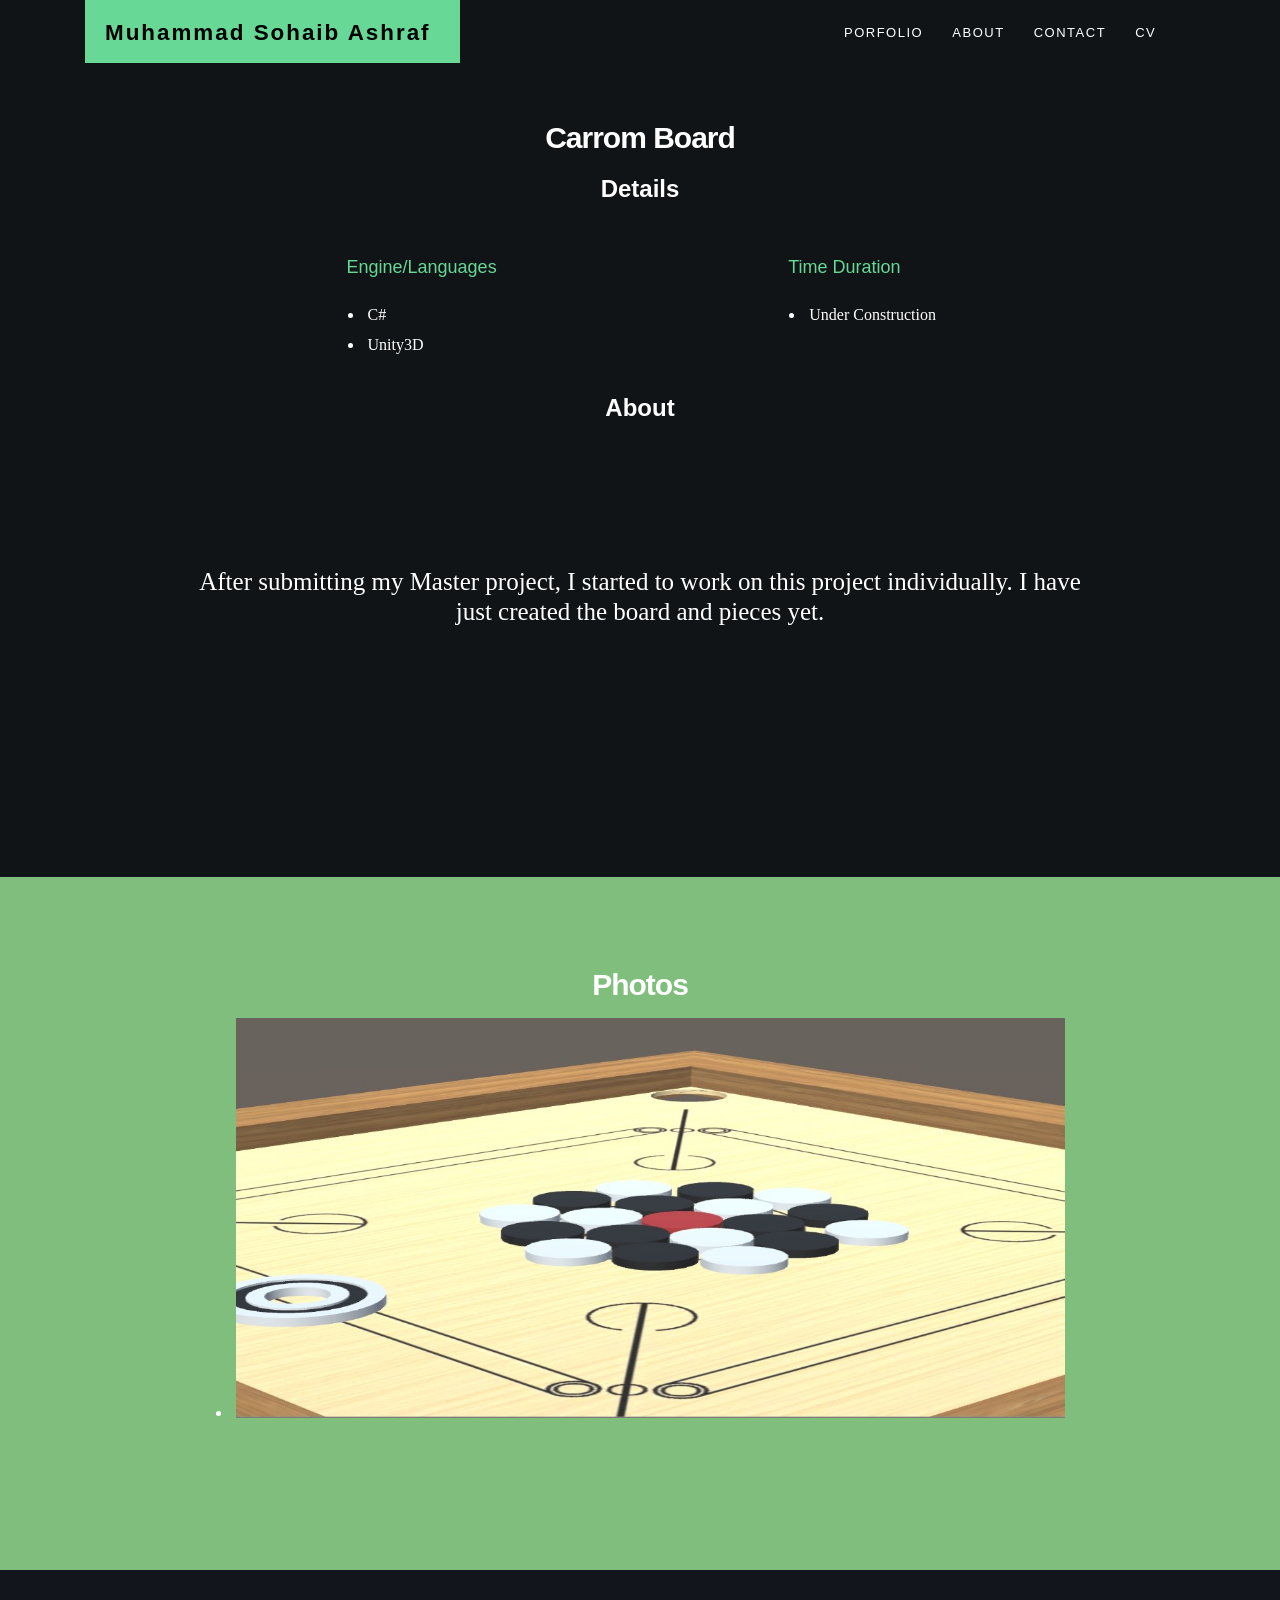
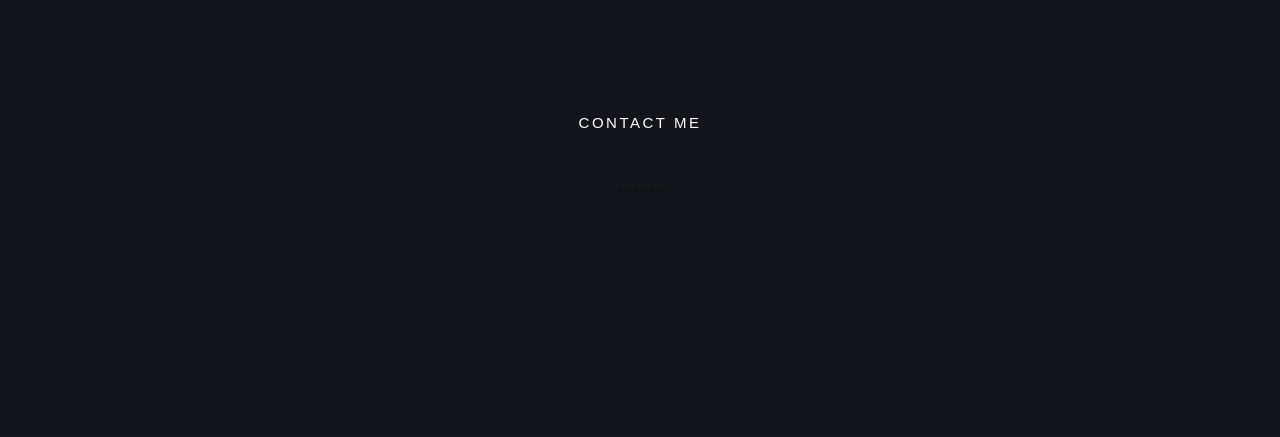
==== CarromBoard.html @ da3c5954 "Initial commit" ====
<!DOCTYPE html>
	<!--[if IE 8 ]><html class="no-js oldie ie8" lang="en"> <![endif]-->
	<!--[if IE 9 ]><html class="no-js oldie ie9" lang="en"> <![endif]-->
	<!--[if (gte IE 9)|!(IE)]><!--><html class="no-js" lang="en"> <!--<![endif]-->
	<head>
		<!--- basic page needs
		================================================== -->
		<meta charset="utf-8">
		<title>Sohaib</title>
		<meta name="description" content="">  
		<meta name="author" content="">
		<!-- mobile specific metas
		================================================== -->
		<meta name="viewport" content="width=device-width, initial-scale=1, maximum-scale=1">
		<!-- CSS
		================================================== -->
		<link rel="stylesheet" href="css/base.css">
		<link rel="stylesheet" href="css/vendor.min.css">
		<link rel="stylesheet" href="css/main.css">     
		<!-- script
		================================================== -->
		<script src="js/modernizr.js"></script>
		<!-- favicons
		================================================== -->
		<link rel="shortcut icon" href="" >
	</head>
	<body>
		<!-- header
		================================================== -->
		<header id="main-header">
			<div class="row">
				<div class="logo">
					<a href="index.html"><h2>Muhammad Sohaib Ashraf</h2></a>
				</div>
				<nav id="nav-wrap" style="padding-left:30%">         
					<ul id="nav" class="nav">
						<li><a href="index.html#portfolio">Porfolio</a></li>
						<li><a href="index.html#about">About</a></li>
						<li><a href="index.html#contact">Contact</a></li>
						<li><a href="CV/Sohaib.pdf">CV</a></li>
					</ul> <!-- end #nav -->
				</nav> <!-- end #nav-wrap -->     
			</div>
		</header> <!-- end header -->
		<!-- about
	   ================================================== -->
	   <section id="about">
			<div >
				<h1 style="text-align: center">Carrom Board</h1>
			</div>
			<div >
				<h2 style="text-align: center">Details</h2>
				<div class="row mobile-no-padding">       	
					<div class="process bgrid-half tab-bgrid-whole group" style="margin-left:22.5%">
						<div class="bgrid">
							<h3>Engine/Languages</h3>	
							<ul>
								<li>C#</li>
								<li>Unity3D</li>
							</ul>
						</div>
						<div class="bgrid">
							<h3>Time Duration</h3>
							<ul>
								<li>Under Construction</li>
							</ul>
						</div>
					</div> <!-- end process -->      	
				</div> <!-- end row -->
			</div>
			<div >
				<h2 style="text-align: center">About</h2>
				<div class="row mobile-no-padding" style="text-align: center; font-size: 25px">       	
					<p style="padding: 10%">After submitting my Master project, I started to work on this project individually. I have just created the board and pieces yet.</p>
				</div>
			</div>
		</section>  <!-- end about -->
		 <!-- Testimonials Section
		================================================== -->
		<section id="testimonials">
			<div class="row content flex-container"> 
			<h1 style="text-align: center">Photos</h1> 
				<div id="testimonial-slider" class="flexslider">
					<ul class="slides">
						<li>
							<img style="object-fit: fill; width:100%; height:400px" src="images/portfolio/CB1.jpg" alt="Carrom Board">
						</li> <!-- end slide -->
					</ul> <!-- end slides -->
				</div> <!-- end flexslider -->         
			</div> <!-- end row -->
		</section> <!-- end testimonials section -->  
		<!-- contact
		================================================== -->
		<section id="contact">
			<div class="row section-head">
				<div class="twelve columns">
					<h1 style="text-align: center">Contact me</h1>   
				</div>
			</div> <!-- end section-head -->
			<div class="row mobile-no-padding" style="text-align: center; font-size: 25px; padding-bottom: 100px">
				<a class="tooltip" href="tel:+447517646682"><i class="fa fa-phone"></i><span class="tooltiptext">+447517646682</span></a>
				<a class="tooltip" href="mailto:suhaib.sabi@hotmail.com" ><i class="fa fa-envelope"></i><span class="tooltiptext" style="margin-left:-100px">suhaib.sabi@hotmail.com</span></a>
				<a class="tooltip" href="https://www.linkedin.com/in/muhammad-sohaib/" ><i class="fa fa-linkedin"></i><span class="tooltiptext" style="margin-left:-135px">www.linkedin.com/in/muhammad-sohaib/</span></a>
			</div> <!-- end row -->
	   </section>  <!-- end contact -->
	   <!-- Java Script
	   ================================================== --> 
	   <script src="js/jquery-1.11.3.min.js"></script>
	   <script src="js/jquery-migrate-1.2.1.min.js"></script>
	   <script src="js/jquery.flexslider-min.js"></script>
	   <script src="js/jquery.waypoints.min.js"></script>
	   <script src="js/jquery.validate.min.js"></script>
	   <script src="js/jquery.fittext.js"></script>
	   <script src="js/jquery.placeholder.min.js"></script>
	   <script src="js/jquery.magnific-popup.min.js"></script>  
	   <script src="js/main.js"></script>

	</body>

</html>
---- css/base.css ----
/* =================================================================== */
/*
/*  KREO v1.0 Base Stylesheet
/*  url: styleshout.com
/*  10-12-2015
/*
/* =================================================================== */

/* 
/* Reset - normalize.css v3.0.1 | MIT License | git.io/normalize 
/* =================================================================== */

html {
	font-family: sans-serif;
	-ms-text-size-adjust: 100%;
	-webkit-text-size-adjust: 100%;
}

body {
	margin: 0;
}

article,
aside,
details,
figcaption,
figure,
footer,
header,
hgroup,
main,
nav,
section,
summary {
	display: block;
}

audio,
canvas,
progress,
video {
	display: inline-block;
	vertical-align: baseline;
}

audio:not([controls]) {
	display: none;
	height: 0;
}

[hidden],
template {
	display: none;
}

a {
	background: transparent;
}

a:active,
a:hover {
	outline: 0;
}

abbr[title] {
	border-bottom: 1px dotted;
}

b,
strong {
	font-weight: bold;
}

dfn {
	font-style: italic;
}

h1 {
	font-size: 2em;
	margin: 0.67em 0;
}

mark {
	background: #ff0;
	color: #000;
}

small {
	font-size: 80%;
}

sub,
sup {
	font-size: 75%;
	line-height: 0;
	position: relative;
	vertical-align: baseline;
}

sup {
	top: -0.5em;
}

sub {
	bottom: -0.25em;
}

img {
	border: 0;
}

svg:not(:root) {
	overflow: hidden;
}

figure {
	margin: 1em 40px;
}

hr {
	-moz-box-sizing: content-box;
	box-sizing: content-box;
	height: 0;
}

pre {
	overflow: auto;
}

code,
kbd,
pre,
samp {
	font-family: monospace, monospace;
	font-size: 1em;
}

button,
input,
optgroup,
select,
textarea {
	color: inherit;
	font: inherit;
	margin: 0;
}

button {
	overflow: visible;
}

button,
select {
	text-transform: none;
}

button,
html input[type="button"],
input[type="reset"],
input[type="submit"] {
	-webkit-appearance: button;
	cursor: pointer;
}

button[disabled],
html input[disabled] {
	cursor: default;
}

button::-moz-focus-inner,
input::-moz-focus-inner {
	border: 0;
	padding: 0;
}

input {
	line-height: normal;
}

input[type="checkbox"],
input[type="radio"] {
	box-sizing: border-box;
	padding: 0;
}

input[type="number"]::-webkit-inner-spin-button,
input[type="number"]::-webkit-outer-spin-button {
	height: auto;
}

input[type="search"] {
	-webkit-appearance: textfield;
	-moz-box-sizing: content-box;
	-webkit-box-sizing: content-box;
	box-sizing: content-box;
}

input[type="search"]::-webkit-search-cancel-button,
input[type="search"]::-webkit-search-decoration {
	-webkit-appearance: none;
}

fieldset {
	border: 1px solid #c0c0c0;
	margin: 0 2px;
	padding: 0.35em 0.625em 0.75em;
}

legend {
	border: 0;
	padding: 0;
}

textarea {
	overflow: auto;
}

optgroup {
	font-weight: bold;
}

table {
	border-collapse: collapse;
	border-spacing: 0;
}

td,
th {
	padding: 0;
}

/*
/* Basic Setup Styles - Top Elements 
/* =================================================================== */

/* NOTE
html is set to 62.5% so that if you use REMS, all the measurements 
are based on 10px sizing. So basically 1.5rem = 15px  */
html {
	-webkit-font-smoothing: antialiased;
	-moz-osx-font-smoothing: grayscale;
	font-size: 62.5%;
	-webkit-box-sizing: border-box;
	-moz-box-sizing: border-box;
	box-sizing: border-box;
}

html,
body {
	height: 100%;
}

*,
*:before,
*:after {
	box-sizing: inherit;
}

body {
	font-weight: normal;
	line-height: 1;
	text-rendering: optimizeLegibility;
}


/*
/* Typography 
====================================================================== */

div,
dl,
dt,
dd,
ul,
ol,
li,
h1,
h2,
h3,
h4,
h5,
h6,
pre,
form,
p,
blockquote,
th,
td {
	margin: 0;
	padding: 0;
}

h1,
h2,
h3,
h4,
h5,
h6 {
	text-rendering: optimizeLegibility;
	line-height: 1.2;
}

hr {
	border: solid #ddd;
	border-width: 1px 0 0;
	clear: both;
	margin: 11px 0 24px;
	height: 0;
}

em,
i {
	font-style: italic;
	line-height: inherit;
}

strong,
b {
	font-weight: bold;
	line-height: inherit;
}

small {
	font-size: 60%;
	line-height: inherit;
}

ul {
	list-style: none;
}

ol {
	list-style: decimal;
}

ol,
ul.square,
ul.circle,
ul.disc {
	margin-left: 17px;
}

ul.square {
	list-style: square;
}

ul.circle {
	list-style: circle;
}

ul.disc {
	list-style: disc;
}

ul li {
	padding-left: 4px;
}

ul ul,
ul ol,
ol ol,
ol ul {
	margin: 3px 0 3px 17px;
}

/* links
---------------------------------------------------------------------- */
a {
	text-decoration: none;
	line-height: inherit;
}

a img {
	border: none;
}

a:focus {
	outline: none;
}

p a,
p a:visited {
	line-height: inherit;
}

/* 
/* Media 
/* =================================================================== */

img,
video,
embed,
object {
	max-width: 100%;
	height: auto;
}

object,
embed {
	height: 100%;
}

img {
	-ms-interpolation-mode: bicubic;
}

/* 
/* Grid
===================================================================== */

.row {
	width: 94%;
	max-width: 1140px;
	margin: 0 auto;
}

.row .row {
	width: auto;
	max-width: none;
	margin-left: -20px;
	margin-right: -20px;
}

.row:before,
.row:after {
	content: "";
	display: table;
}

.row:after {
	clear: both;
}

.column,
.columns,
.bgrid {
	position: relative;
	min-height: 1px;
	float: left;
}

.column,
.columns {
	padding: 0 20px;
}

.column.centered,
.columns.centered {
	float: none;
	margin: 0 auto;
}

.row.collapsed > .column,
.row.collapsed > .columns,
.column.collapsed,
.columns.collapsed {
	padding: 0;
}

[class*="column"] + [class*="column"]:last-child {
	float: right;
}

[class*="column"] + [class*="column"].end {
	float: right;
}

.one,
.row .one {
	width: 8.33333%;
}

.two,
.row .two {
	width: 16.66667%;
}

.three,
.row .three {
	width: 25%;
}

.four,
.row .four {
	width: 33.33333%;
}

.five,
.row .five {
	width: 41.66667%;
}

.six,
.row .six {
	width: 50%;
}

.seven,
.row .seven {
	width: 58.33333%;
}

.eight,
.row .eight {
	width: 66.66667%;
}

.nine,
.row .nine {
	width: 75%;
}

.ten .row .ten {
	width: 83.33333%;
}

.eleven,
.row .eleven {
	width: 91.66667%;
}

.twelve,
.row .twelve {
	width: 100%;
}

/* small screens
--------------------------------------------------------------- */
@media screen and (max-width:1024px) {
	.row .row {
		margin-left: -18px;
		margin-right: -18px;
	}

	.column,
	.columns {
		padding: 0 18px;
	}

}

/* tablets
--------------------------------------------------------------- */
@media screen and (max-width:768px) {
	.row {
		width: auto;
		padding-left: 30px;
		padding-right: 30px;
	}

	.row .row {
		padding-left: 0;
		padding-right: 0;
		margin-left: -15px;
		margin-right: -15px;
	}

	.column,
	.columns {
		padding: 0 15px;
	}

	.tab-fourth,
	.row .tab-fourth {
		width: 25%;
	}

	.tab-third,
	.row .tab-third {
		width: 33.33333%;
	}

	.tab-half,
	.row .tab-half {
		width: 50%;
	}

	.tab-2thirds,
	.row .tab-2thirds {
		width: 66.66667%;
	}

	.tab-3fourths,
	.row .tab-3fourths {
		width: 75%;
	}

	.tab-whole,
	.row .tab-whole {
		width: 100%;
	}

}

/* large mobile devices
--------------------------------------------------------------- */
@media screen and (max-width:600px) {
	.row {
		padding-left: 25px;
		padding-right: 25px;
	}

	.row .row {
		margin-left: -10px;
		margin-right: -10px;
	}

	.column,
	.columns {
		padding: 0 10px;
	}

	.mob-fourth,
	.row .mob-fourth {
		width: 25%;
	}

	.mob-half,
	.row .mob-half {
		width: 50%;
	}

	.mob-3fourths,
	.row .mob-3fourths {
		width: 75%;
	}

	.mob-whole,
	.row .mob-whole {
		width: 100%;
	}

}

/* small mobile devices
--------------------------------------------------------------- */
@media screen and (max-width:400px) {
	.row {
		padding-left: 30px;
		padding-right: 30px;
	}

	.row .row {
		padding-left: 0;
		padding-right: 0;
		margin-left: 0;
		margin-right: 0;
	}

	.column,
	.columns {
		width: auto !important;
		float: none !important;
		margin-left: 0;
		margin-right: 0;
		clear: both;
		padding: 0;
	}

	[class*="column"] + [class*="column"]:last-child {
		float: none;
	}

}

/* 
/* block grids
===================================================================== */
.bgrid-sixth .bgrid {
	width: 16.66667%;
}

.bgrid-fourth .bgrid {
	width: 25%;
}

.bgrid-third .bgrid {
	width: 33.33333%;
}

.bgrid-half .bgrid {
	width: 50%;
}

.bgrid {
	padding: 0;
}

/* Clearing for block grid columns. Allows columns with 
different heights to align properly.
--------------------------------------------------------------------- */
.bgrid-sixth .bgrid:nth-child(6n+1),
.bgrid-fourth .bgrid:nth-child(4n+1),
.bgrid-third .bgrid:nth-child(3n+1),
.bgrid-half .bgrid:nth-child(2n+1) {
	clear: both;
}

/* small screens
--------------------------------------------------------------- */
@media screen and (max-width:1024px) {

	/* block grids for small screens */
	.s-bgrid-sixth .bgrid {
		width: 16.66667%;
	}

	.s-bgrid-fourth .bgrid {
		width: 25%;
	}

	.s-bgrid-third .bgrid {
		width: 33.33333%;
	}

	.s-bgrid-half .bgrid {
		width: 50%;
	}

	.s-bgrid-whole .bgrid {
		width: 100%;
		clear: both;
	}

	[class*="bgrid-"] .bgrid:nth-child(n) {
		clear: none;
	}

	.s-bgrid-sixth .bgrid:nth-child(6n+1),
	.s-bgrid-fourth .bgrid:nth-child(4n+1),
	.s-bgrid-third .bgrid:nth-child(3n+1),
	.s-bgrid-half .bgrid:nth-child(2n+1) {
		clear: both;
	}

}

/* tablets
--------------------------------------------------------------- */
@media screen and (max-width:768px) {
	.tab-bgrid-sixth .bgrid {
		width: 16.66667%;
	}

	.tab-bgrid-fourth .bgrid {
		width: 25%;
	}

	.tab-bgrid-third .bgrid {
		width: 33.33333%;
	}

	.tab-bgrid-half .bgrid {
		width: 50%;
	}

	.tab-bgrid-whole .bgrid {
		width: 100%;
		clear: both;
	}

	[class*="tab-bgrid-"] .bgrid:nth-child(n) {
		clear: none;
	}

	.tab-bgrid-sixth .bgrid:nth-child(6n+1),
	.tab-bgrid-fourth .bgrid:nth-child(4n+1),
	.tab-bgrid-third .bgrid:nth-child(3n+1),
	.tab-bgrid-half .bgrid:nth-child(2n+1) {
		clear: both;
	}

}

/* mobile devices
--------------------------------------------------------------- */
@media screen and (max-width:600px) {
	.mob-bgrid-sixth .bgrid {
		width: 16.66667%;
	}

	.mob-bgrid-fourth .bgrid {
		width: 25%;
	}

	.mob-bgrid-third .bgrid {
		width: 33.33333%;
	}

	.mob-bgrid-half .bgrid {
		width: 50%;
	}

	.mob-bgrid-whole .bgrid {
		width: 100%;
		clear: both;
	}

	[class*="mob-bgrid-"] .bgrid:nth-child(n) {
		clear: none;
	}

	.mob-bgrid-sixth .bgrid:nth-child(6n+1),
	.mob-bgrid-fourth .bgrid:nth-child(4n+1),
	.mob-bgrid-third .bgrid:nth-child(3n+1),
	.mob-bgrid-half .bgrid:nth-child(2n+1) {
		clear: both;
	}

}

/* stack on small mobile devices
--------------------------------------------------------------- */
@media screen and (max-width:400px) {
	.stack .bgrid {
		width: auto !important;
		float: none !important;
		margin-left: 0;
		margin-right: 0;
		clear: both;
	}

}

/* 
/* MISC
===================================================================== */

/* Clearing - (http://nicolasgallagher.com/micro-clearfix-hack/
--------------------------------------------------------------------- */
.group:before,
.group:after {
	content: "";
	display: table;
}

.group:after {
	clear: both;
}

/* Misc Helper Styles 
--------------------------------------------------------------------- */
.hide {
	display: none;
}

.invisible {
	visibility: hidden;
}

.antialiased {
	-webkit-font-smoothing: antialiased;
	-moz-osx-font-smoothing: grayscale;
}

.remove-bottom {
	margin-bottom: 0;
}

.half-bottom {
	margin-bottom: 15px !important;
}

.add-bottom {
	margin-bottom: 30px !important;
}

.no-border {
	border: none;
}

.text-center {
	text-align: center;
}

.text-left {
	text-align: left;
}

.text-right {
	text-align: right;
}

.pull-left {
	float: left;
}

.pull-right {
	float: right;
}

.align-center {
	margin-left: auto;
	margin-right: auto;
	text-align: center;
}
---- css/main.css ----
/* =================================================================== */
/*
/*  KREO v1.0 Main Stylesheet
/*  url: styleshout.com
/*  10-12-2015
/*
/*	 TOC:
/*  01. =webfonts and iconfonts
/*  02. =document setup
/*  03. =preloader
/*  04. =forms
/*  05. =theme common styles
/*  06. =header styles
/*  07. =hero section
/*  08. =portfolio styles
/*  09. =services
/*  10. =about
/*  11. =testimonials
/*  12. =contact
/*  13. =footer
/*
/* =================================================================== */

/** 
/* 01. =webfonts and iconfonts
/* =================================================================== */

@import url("fonts.css");
@import url("font-awesome/css/font-awesome.min.css");


/** 
/* 02. =document setup
/* =================================================================== */

/* Body 
---------------------------------------------------------------------- */
html,
body {
	height: 100%;
}

body {
	background: #0F1215;
	font: 16px/30px "merriweather-regular", serif;
	font-weight: normal;
	color: #ffffff;
}

/* links 
---------------------------------------------------------------------- */
a,
a:visited {
	outline: none;
	color: white;
	-moz-transition: all 0.3s ease-in-out;
	-o-transition: all 0.3s ease-in-out;
	-webkit-transition: all 0.3s ease-in-out;
	-ms-transition: all 0.3s ease-in-out;
	transition: all 0.3s ease-in-out;
}

a:hover,
a:focus {
	color: #67d895;
}

/* Typography
--------------------------------------------------------------------- */
h1,
h2,
h3,
h4,
h5,
h6 {
	font-family: "raleway-heavy", sans-serif;
	color: #FFFFFF;
	font-style: normal;
	text-rendering: optimizeLegibility;
	margin: 18px 0 15px;
}

h1 a,
h2 a,
h3 a,
h4 a,
h5 a,
h6 a {
	font-weight: inherit;
}

h1 {
	font-size: 30px;
	line-height: 36px;
	margin-top: 0;
	letter-spacing: -1px;
}

h2 {
	font-size: 24px;
	line-height: 30px;
}

h3 {
	font-size: 20px;
	line-height: 30px;
}

h4 {
	font-size: 17px;
	line-height: 30px;
}

h5 {
	font-size: 14px;
	line-height: 30px;
	margin-top: 15px;
	text-transform: uppercase;
	letter-spacing: 1px;
}

h6 {
	font-size: 13px;
	line-height: 30px;
	margin-top: 15px;
	text-transform: uppercase;
	letter-spacing: 1px;
}

p {
	margin: 15px 0 15px 0;
}

p img {
	margin: 0;
}

p.lead {
	font: 20px/36px "merriweather-light", serif;
	color: #67d895;
}

em {
	font: 16px/30px "merriweather-italic", serif;
	font-style: normal;
}

strong,
b {
	font: 16px/30px "merriweather-bold", serif;
	font-weight: normal;
}

small {
	font-size: 11px;
	line-height: inherit;
}

blockquote {
	margin: 18px 0px;
	padding-left: 40px;
	position: relative;
}

blockquote:before {
	content: "\201C";
	opacity: 0.45;
	font-size: 80px;
	line-height: 0px;
	margin: 0;
	font-family: arial, sans-serif;
	position: absolute;
	top: 30px;
	left: 0;
}

blockquote p {
	font-family: georgia, serif;
	font-style: italic;
	padding: 0;
	font-size: 18px;
	line-height: 30px;
}

blockquote cite {
	display: block;
	font-size: 12px;
	font-style: normal;
	line-height: 18px;
}

blockquote cite:before {
	content: "\2014 \0020";
}

blockquote cite a,
blockquote cite a:visited {
	color: #67d895;
	border: none;
}

abbr {
	font-family: "merriweather-bold", serif;
	font-variant: small-caps;
	text-transform: lowercase;
	letter-spacing: .5px;
	color: #67d895;
}

pre,
code {
	font-family: Consolas, "Andale Mono", Courier, "Courier New", monospace;
}

pre {
	white-space: pre;
	white-space: pre-wrap;
	word-wrap: break-word;
}

code {
	padding: 3px;
	background: #ECF0F1;
	color: #67d895;
	border-radius: 3px;
}

del {
	text-decoration: line-through;
}

abbr[title],
dfn[title] {
	border-bottom: 1px dotted;
	cursor: help;
}

mark {
	background: #FFF49B;
	color: #000;
}

hr {
	border: solid #67d895;
	border-width: 1px 0 0;
	clear: both;
	margin: 23px 0 12px;
	height: 0;
}

/* Lists  
--------------------------------------------------------------------- */
ul,
ol {
	margin-top: 15px;
	margin-bottom: 15px;
}

ul {
	list-style: disc;
	margin-left: 17px;
}

dl {
	margin: 0 0 15px 0;
}

dt {
	margin: 0;
	color: #67d895;
}

dd {
	margin: 0 0 0 20px;
}

/* Floated image  
--------------------------------------------------------------------- */
img.pull-right {
	margin: 12px 0px 0px 18px;
}

img.pull-left {
	margin: 12px 18px 0px 0px;
}

/* Style Placeholder Text  
--------------------------------------------------------------------- */
::-webkit-input-placeholder {
	color: #12151B;
}

:-moz-placeholder {

	/* Firefox 18- */
	color: #12151B;
}

::-moz-placeholder {

	/* Firefox 19+ */
	color: #12151B;
}

:-ms-input-placeholder {
	color: #12151B;
}

.placeholder {
	color: #12151B !important;
}

/* block grids default paddings 
--------------------------------------------------------------------- */
.bgrid {
	padding: 0 20px;
}

@media only screen and (max-width:1024px) {
	.bgrid {
		padding: 0 18px;
	}

}

@media only screen and (max-width:768px) {
	.bgrid {
		padding: 0 15px;
	}

}

@media only screen and (max-width:600px) {
	.bgrid {
		padding: 0 10px;
	}

}

@media only screen and (max-width:400px) {
	.bgrid {
		padding: 0;
	}

}


/* 
/* 03. =Preloader
/* =================================================================== */

#preloader {
	position: fixed;
	top: 0;
	left: 0;
	right: 0;
	bottom: 0;
	background: #0F1215;
	z-index: 9999999;
	height: 100%;
	width: 100%;
}

.no-js #preloader,
.oldie #preloader {
	display: none;
}

#loader {
	position: absolute;
	top: 50%;
	left: 50%;
	width: 50px;
	height: 50px;
	margin-left: -25px;
	margin-top: -25px;
	background-color: #67d895;
	-webkit-animation: sk-rotateplane 1.2s infinite ease-in-out;
	animation: sk-rotateplane 1.2s infinite ease-in-out;
}

@-webkit-keyframes sk-rotateplane {
	0% {
		-webkit-transform: perspective(120px);
	}

	50% {
		-webkit-transform: perspective(120px) rotateY(180deg);
	}

	100% {
		-webkit-transform: perspective(120px) rotateY(180deg) rotateX(180deg);
	}

}

@keyframes sk-rotateplane {
	0% {
		-webkit-transform: perspective(120px) rotateX(0deg) rotateY(0deg);
		transform: perspective(120px) rotateX(0deg) rotateY(0deg);
	}

	50% {
		-webkit-transform: perspective(120px) rotateX(-180.1deg) rotateY(0deg);
		transform: perspective(120px) rotateX(-180.1deg) rotateY(0deg);
	}

	100% {
		-webkit-transform: perspective(120px) rotateX(-180deg) rotateY(-179.9deg);
		transform: perspective(120px) rotateX(-180deg) rotateY(-179.9deg);
	}

}


/* 
/* 04. =forms
/* =================================================================== */

form {
	margin-bottom: 30px;
}

fieldset {
	margin: 0 0 30px 0;
	padding: 0;
	border: none;
}

input,
button {
	-webkit-font-smoothing: antialiased;
}

input[type="text"],
input[type="password"],
input[type="email"],
textarea,
select {
	display: block;
	padding: 18px 20px;
	margin: 0 0 12px 0;
	border: 0;
	outline: none;
	vertical-align: middle;
	color: #a3a4a6;
	font-family: "raleway-bold", sans-serif;
	font-size: 15px;
	line-height: 24px;
	border-radius: 3px;
	max-width: 100%;
	background: rgba(255, 255, 255, 0.1);
	-moz-transition: all 0.3s ease-in-out;
	-o-transition: all 0.3s ease-in-out;
	-webkit-transition: all 0.3s ease-in-out;
	-ms-transition: all 0.3s ease-in-out;
	transition: all 0.3s ease-in-out;
}

textarea {
	min-height: 252px;
}

input[type="text"]:focus,
input[type="password"]:focus,
input[type="email"]:focus,
select:focus,
textarea:focus {
	color: #000000;
	background: #FFFFFF;
}

.button,
.button:visited,
button,
input[type="submit"],
input[type="reset"],
input[type="button"] {
	display: inline-block;
	font: 16px/30px "raleway-heavy", sans-serif;
	padding: 9px 16px;
	margin: 0 3px 6px 0;
	background: #67d895;
	color: #000000;
	text-decoration: none;
	cursor: pointer;
	height: auto;
	text-align: center;
	border: none;
	-webkit-appearance: none;
	-webkit-font-smoothing: inherit;
	border-radius: 3px;
	-moz-transition: all 0.3s ease-in-out;
	-o-transition: all 0.3s ease-in-out;
	-webkit-transition: all 0.3s ease-in-out;
	-ms-transition: all 0.3s ease-in-out;
	transition: all 0.3s ease-in-out;
}

.button:hover,
button:hover,
input[type="submit"]:hover,
input[type="reset"]:hover,
input[type="button"]:hover {
	color: #FFFFFF;
	background: #d97034;
}

label,
legend {
	font: 15px/30px "raleway-bold", sans-serif;
	margin: 12px 0;
	color: #252525;
	display: block;
}

label span,
legend span {
	color: #ffffff;
	font: 16px/30px "raleway-bold", sans-serif;
}

input[type="checkbox"],
input[type="radio"] {
	font-size: 15px;
	color: #ffffff;
}

input[type="checkbox"] {
	display: inline;
}


/** 
/* 05. =theme common styles
/* =================================================================== */

/* hr */
hr {
	border: solid #283436;
	border-width: 3px 0 0;
	width: 100px;
	margin: 11px 0 30px;
	height: 0;
	clear: both;
	text-align: left;
	-moz-transition: all 0.5s ease-in-out;
	-o-transition: all 0.5s ease-in-out;
	-webkit-transition: all 0.5s ease-in-out;
	-ms-transition: all 0.5s ease-in-out;
	transition: all 0.5s ease-in-out;
}

/* for css animations */
.show {
	filter: alpha(opacity=100);
	-ms-filter: "progid:DXImageTransform.Microsoft.Alpha(Opacity=100)";
	opacity: 1;
	zoom: 1;
}

/* sections */
.section-head h1 {
	font: 15px/30px "raleway-heavy", sans-serif;
	text-transform: uppercase;
	letter-spacing: 2.5px;
	color: #FFFFFF;
	margin-bottom: 30px;
	margin-top: 18px;
}

.section-head h1 span {
	color: #67d895;
	position: relative;
	left: 3px;
}

.section-head p {
	font: 20px/36px "merriweather-light", serif;
	width: 95%;
}

.section-head:hover h1 + hr {
	border-color: #67d895;
	width: 120px;
	text-align: left;
}

@media only screen and (max-width:768px) {
	.section-head {
		text-align: center;
	}

	.section-head p {
		font: 18px/36px "merriweather-light", serif;
		width: auto;
	}

	.section-head h1 + hr {
		margin-left: auto;
		margin-right: auto;
	}

}

@media only screen and (max-width:600px) {
	.section-head p {
		font: 17px/33px "merriweather-light", serif;
		width: auto;
	}

}

@media only screen and (max-width:400px) {
	.section-head [class*="column"] {
		padding: 0;
	}

}


/** 
/* 06. =header styles
/* =================================================================== */

header {
	height: 66px;
	width: 100%;
	position: fixed;
	left: 0;
	top: 0;
	z-index: 600;
	-moz-transition: all 0.5s ease-in-out;
	-o-transition: all 0.5s ease-in-out;
	-webkit-transition: all 0.5s ease-in-out;
	-ms-transition: all 0.5s ease-in-out;
	transition: all 0.5s ease-in-out;  

	
}
header.opaque {
	background: black;
	border-bottom: 1px solid rgba(255, 255, 255, 0.1);
}

/* header logo */
header .logo {
	background: #67d895;
	float: left;
	width: auto;
	margin-left: 15px;
	margin-right: 30px;
	z-index: 600;    
	
	/* add position relative since z-index only applies to  
	elements that have been given an explicit position */
	position: relative;
}

header .logo a {
	display: block;
	border: none;
	color: black;
	text-shadow: none;
	width: 375px;
	background-size: 61px 14px;
}

header .logo h2 {
	font-size: 140%;
	padding-left: 20px;
	padding-top: 5%;
	margin-top: -0.1%;
	color: black;
	letter-spacing: 2px;
}

/* header social */
header .header-social {
	font-size: 20px;
	font-weight: normal;
	line-height: 66px;
	margin-top: 0;
	margin-left: 30px;
	padding-left: 36px;
	border-left: 1px solid rgba(150, 150, 150, 0.2);
	float: left;
	position: relative;
	top: -1px;
}

header .header-social li {
	display: inline-block;
	margin-right: 15px;
}

header .header-social li a {
	color: #FFFFFF;
}

header .header-social li a:hover {
	color: #67d895;
}

/* media queries:  
/* header/header components */
@media only screen and (max-width:880px) {
	header .header-social {
		display: none;
	}

}

@media only screen and (max-width:768px) {
	header {
		background: black;
		border-bottom: 1px solid rgba(255, 255, 255, 0.1);
	}

	header .row {
		width: 100%;
	}

	header .logo {
		margin-left: -30px;
	}

}

/* primary navigation
--------------------------------------------------------------------- */
#nav-wrap,
#nav-wrap ul,
#nav-wrap li,
#nav-wrap a {
	margin: 0;
	padding: 0;
}

/* nav-wrap */
#nav-wrap {
	font: 13px "raleway-heavy", sans-serif;
	text-transform: uppercase;
	letter-spacing: 1.5px;
	float: left;  
}

/* hide toggle button */
#nav-wrap > a {
	display: none;
}

ul#nav {
	min-height: 66px;
	display: inline-block;
	width: auto;  

	/* left align the menu */
	text-align: left;
}

ul#nav li {
	position: relative;
	list-style: none;
	display: inline-block;
	height: 66px;    
}

/* Links */
ul#nav li a {

	/* 14px padding top + 14px padding bottom + 38px line-height = 66px */
	display: block;
	padding: 14px 12px;
	line-height: 38px;
	text-decoration: none;
	text-align: left;
	color: #FFFFFF;
	position: relative;
	-moz-transition: color 0.2s ease-in-out;
	-o-transition: color 0.2s ease-in-out;
	-webkit-transition: color 0.2s ease-in-out;
	-ms-transition: color 0.2s ease-in-out;
	transition: color 0.2s ease-in-out;
}

ul#nav li a:hover {
	color: #67d895;
}

ul#nav li a:active {
	background-color: transparent !important;
}

ul#nav li.current a {
	color: #67d895;
}

ul#nav li.current a:after {
	position: absolute;
	left: 50%;
	bottom: 0;
	width: 40px;
	height: 2px;
	margin-left: -23px;
	background-color: white;
	content: '\0020';
	display: block;
	-moz-transition: all 0.3s ease-in-out;
	-o-transition: all 0.3s ease-in-out;
	-webkit-transition: all 0.3s ease-in-out;
	-ms-transition: all 0.3s ease-in-out;
	transition: all 0.3s ease-in-out;
}

/* mobile navigation 
--------------------------------------------------------------------- */
@media only screen and (max-width:768px) {
	#nav-wrap {
		z-index: 700;
		display: block;
		width: 100%;
		float: none;
		position: absolute;
		top: 0;
		right: 0;
	}

	/* mobile-btn and toggle-btn */
	#nav-wrap > a {
		border: none;
		color: #FFFFFF;
		height: 40px;
		min-width: 40px;
		font-size: 12px;
		text-align: left;
		float: right;
		display: block;
		padding: 0;
		position: relative;
		top: 13px;
		right: 20px;
	}

	#nav-wrap > a:hover .menu-icon {
		background: #FFFFFF;
	}

	#nav-wrap .menu-icon {
		display: inline-block;
		width: 24px;
		height: 3px;
		margin-top: -3px;
		position: absolute;
		right: 8px;
		top: 50%;
		bottom: auto;
		left: auto;
		background: #67d895;
		-moz-transition: all 0.3s ease-in-out;
		-o-transition: all 0.3s ease-in-out;
		-webkit-transition: all 0.3s ease-in-out;
		-ms-transition: all 0.3s ease-in-out;
		transition: all 0.3s ease-in-out;
		font: 0/0 a;
		text-shadow: none;
		color: transparent;
	}

	#nav-wrap .menu-icon:before,
	#nav-wrap .menu-icon:after {
		content: '';
		width: 100%;
		height: 100%;
		position: absolute;
		background-color: inherit;
		left: 0;
	}

	#nav-wrap .menu-icon:before {
		bottom: 8px;
	}

	#nav-wrap .menu-icon:after {
		top: 8px;
	}

	/* dropdown nav */
	#nav-wrap ul#nav {
		background: #1c212a;
		padding: 54px 45px 60px 45px;
		margin: 0;
		height: auto;
		display: none;
		clear: both;
		width: 100%;
		float: none;
		position: absolute;
		top: 66px;
		right: 0;
	}

	#nav-wrap ul#nav > li {
		display: block;
		float: none;
		height: auto;
		text-align: left;
		border-bottom: 1px dotted rgba(200, 200, 200, 0.1);
		padding: 6px 0;
	}

	#nav-wrap ul#nav > li:first-child {
		border-top: 1px dotted rgba(200, 200, 200, 0.1);
	}

	#nav-wrap ul#nav li a {
		display: block;
		width: auto;
		padding: 0;
		color: #cacbcb;
		padding: 12px 0;
		line-height: 16px;
		border: none;
	}

	#nav-wrap ul#nav li a:hover {
		color: #FFFFFF;
	}

	#nav-wrap ul#nav li.current > a {
		background: none;
		color: #67d895;
	}

	#nav-wrap ul#nav li.current > a:after {
		display: none;
	}

	#nav-wrap a.mobile-btn {
		display: none;
	}

	.js #nav-wrap a#toggle-btn {
		display: block;
	}

	/* if js is disabled */
	.no-js #nav-wrap:not(:target) > a:first-of-type,
	.no-js #nav-wrap:target > a:last-of-type {
		display: block;
	}

	.no-js #nav-wrap:target ul#nav {
		display: block;
	}

}

/* make sure the menu is visible on larger screens
--------------------------------------------------------------------- */
@media only screen and (min-width:769px) {
	#nav-wrap ul#nav {
		display: block !important;
	}

}


/* 
/* 07. =hero section
/* =================================================================== */

#hero {
	background: #0F1215 url(../images/hero-bg.jpg) no-repeat center;
	-webkit-background-size: cover;
	-moz-background-size: cover;
	background-size: cover;
	min-height: 630px;
	width: 100%;
	text-align: left;
	position: relative;
	border-bottom: 1px solid #15191d;
}

.hero-content {
	position: relative;
	padding-top: 66px;
	padding-bottom: 102px;
}

/* hero slider */
#hero-slider {
	margin: 120px 0 54px;
}

#hero-slider .slides .flex-caption {
	margin: 0 35% 0 30px;
}

#hero-slider .slides .flex-caption h1 {
	font: 49px/1.3 "raleway-bold", sans-serif;
	letter-spacing: -1px;
	padding-bottom: 24px;
	color: white;
	text-shadow: 0 1px 20px rgba(0, 0, 0, 0.6);
	position: relative;    

	/* for css animations */
	filter: alpha(opacity=0);
	-ms-filter: "progid:DXImageTransform.Microsoft.Alpha(Opacity=0)";
	opacity: 0;
	zoom: 1;
}

#hero-slider .slides .flex-caption h1::after {
	display: block;
	background-color: #67d895;
	width: 100px;
	height: 3px;
	content: '\0020';
	position: absolute;
	left: 0;
	bottom: 0;
}

#hero-slider .slides .flex-caption h3 {
	font: 18px/1.9 "merriweather-light", sans-serif;
	color: rgba(255, 255, 255, 0.7);
	text-shadow: 0 1px 15px rgba(0, 0, 0, 0.5);
	width: 85%;
	margin-top: 24px;    

	/* for css animations */
	filter: alpha(opacity=0);
	-ms-filter: "progid:DXImageTransform.Microsoft.Alpha(Opacity=0)";
	opacity: 0;
	zoom: 1;
}

#hero-slider .slides .flex-caption h1 span,
#hero-slider .slides .flex-caption h1 a {
	display: inline-block;
	border-bottom: 1px solid rgba(255, 255, 255, 0.3);
}

/* for oldIE - IE9 */
.oldie #hero-slider .slides .flex-caption h1 {
	filter: alpha(opacity=100);
	-ms-filter: "progid:DXImageTransform.Microsoft.Alpha(Opacity=100)";
	opacity: 1;
	zoom: 1;
}

.oldie #hero-slider .slides .flex-caption h3 {
	filter: alpha(opacity=100);
	-ms-filter: "progid:DXImageTransform.Microsoft.Alpha(Opacity=100)";
	opacity: 1;
	zoom: 1;
}

/* media queries:  
/* #hero / .hero-contert / #hero-slider */

@media only screen and (max-width:1200px) {
	#hero-slider .slides .flex-caption h1 {
		font: 44px/1.3 "raleway-bold", sans-serif;
	}

}

@media only screen and (max-width:1024px) {
	.hero-content {
		padding-bottom: 90px;
	}

	#hero-slider {
		text-align: center;
		margin: 102px 0 36px;
	}

	#hero-slider .slides .flex-caption {
		margin: 0 auto;
		max-width: 550px;
		width: 90%;
	}

	#hero-slider .slides .flex-caption h1 {
		font: 43px/1.3 "raleway-bold", sans-serif;
	}

	#hero-slider .slides .flex-caption h1::after {
		margin-left: -50px;
		left: 50%;
	}

	#hero-slider .slides .flex-caption h3 {
		font: 16px/1.9 "merriweather-light", sans-serif;
		width: 80%;
		margin-left: auto;
		margin-right: auto;
	}

}

@media only screen and (max-width:768px) {
	#hero {
		min-height: auto;
	}

	.hero-content {
		padding-bottom: 72px;
	}

	#hero-slider {
		margin: 84px 0 36px;
	}

	#hero-slider .slides .flex-caption {
		margin: 0 40px 0;
		width: auto;
	}

	#hero-slider .slides .flex-caption h1 {
		font: 41px/1.3 "raleway-bold", sans-serif;
	}

	#hero-slider .slides .flex-caption h3 {
		font: 16px/1.9 "merriweather-light", sans-serif;
		width: 85%;
	}

}

@media only screen and (max-width:600px) {
	.hero-content {
		padding-bottom: 72px;
	}

	#hero-slider {
		margin: 84px 0 36px;
	}

	#hero-slider .slides .flex-caption {
		margin: 0 35px 0;
		width: auto;
	}

	#hero-slider .slides .flex-caption h1 {
		font: 39px/1.3 "raleway-bold", sans-serif;
	}

	#hero-slider .slides .flex-caption h3 {
		font: 15px/1.9 "merriweather-light", sans-serif;
		width: 90%;
	}

}

@media only screen and (max-width:480px) {
	.hero-content {
		padding-bottom: 72px;
	}

	#hero-slider {
		margin: 78px 0 36px;
	}

	#hero-slider .slides .flex-caption {
		margin: 0 20px 0;
		width: auto;
	}

	#hero-slider .slides .flex-caption h1 {
		font: 36px/1.3 "raleway-bold", sans-serif;
	}

	#hero-slider .slides .flex-caption h3 {
		width: auto;
	}

}

@media only screen and (max-width:400px) {
	.hero-content {
		padding-bottom: 54px;
	}

	#hero-slider {
		margin: 72px 0 24px;
	}

	#hero-slider .slides .flex-caption {
		margin: 0;
	}

	#hero-slider .slides .flex-caption h1 {
		font: 30px/1.3 "raleway-bold", sans-serif;
	}

}

/* control nav */
#hero .flex-control-nav {
	width: 100%;
	text-align: left;
	display: block;
	position: relative;
	bottom: 0;
	left: 30px;
	z-index: 500;
}

#hero .flex-control-nav li {
	margin: 0 6px;
	display: inline-block;
	zoom: 1;
}

#hero .flex-control-paging li a {
	width: 12px;
	height: 12px;
	display: block;
	cursor: pointer;
	text-indent: -9999px;
	border-radius: 50%;
	background: #FFFFFF;
}

#hero .flex-control-paging li a:hover {
	background: #c8c8c8;
}

#hero .flex-control-paging li a.flex-active {
	background: #67d895;
	cursor: default;
}

/* media queries - .flex-control-nav */
@media only screen and (max-width:1024px) {
	#hero .flex-control-nav {
		text-align: center;
		left: 0;
	}

}

/* more link */
#hero #more {
	position: absolute;
	left: 50%;
	bottom: -27px;
	margin-left: 250px;
}

#hero #more a {
	font: 12px/54px "raleway-heavy", sans-serif;
	text-align: center;
	text-transform: uppercase;
	letter-spacing: 2px;
	text-decoration: none;
	display: block;
	height: 54px;
	width: 200px;
	border-radius: 3px;
	background: #d97034;
	box-shadow: inset 0 1px 0 rgba(255, 255, 255, 0.2);
	color: #FFFFFF;
	-moz-transition: all 0.4s ease-on-out;
	-o-transition: all 0.4s ease-on-out;
	-webkit-transition: all 0.4s ease-on-out;
	-ms-transition: all 0.4s ease-on-out;
	transition: all 0.4s ease-on-out;
}

#hero #more a:hover {
	background: #67d895;
	color: #000000;
}

#hero #more a i {
	margin-left: 6px;
	position: relative;
	right: -5px;
}

/* media queries - #more */
@media only screen and (max-width:1024px) {
	#hero #more {
		margin-left: -100px;
	}

}


/** 
/* 08. =portfolio styles
/* =================================================================== */

#portfolio {
	background: #111417;
	padding-top: 120px;
	border-bottom: 1px solid #15191d;  
}

#portfolio .row.items {
	max-width: 1260px;
	margin-top: 24px;
}

/* media queries - portfolio */

@media only screen and (max-width:1300px) {
	#portfolio .row.items {
		width: 100%;
		padding: 0;
	}

	#portfolio .row.items .columns {
		padding: 0;
	}

}

/* portfolio content */
#portfolio-wrapper {
	margin-top: 36px;
}

#portfolio-wrapper:before,
#portfolio-wrapper:after {
	content: "";
	display: table;
}

#portfolio-wrapper:after {
	clear: both;
}

#portfolio-wrapper .bgrid {
	padding: 0;
}

.folio-item .item-wrap {
	background: #111417;
	overflow: hidden;
	position: relative;
}

.folio-item .item-wrap a {
	display: block;
	cursor: pointer;
	position: relative;
}

/* overlay */
.folio-item .item-wrap .overlay {
	position: absolute;
	left: 0;
	top: 0;
	width: 100%;
	height: 100%;
	background: rgba(0, 0, 0, 0.85);
	filter: alpha(opacity=0);
	-ms-filter: "progid:DXImageTransform.Microsoft.Alpha(Opacity=0)";
	opacity: 0;
	zoom: 1;
	-moz-transition: opacity 0.5s ease-in-out;
	-o-transition: opacity 0.5s ease-in-out;
	-webkit-transition: opacity 0.5s ease-in-out;
	-ms-transition: opacity 0.5s ease-in-out;
	transition: opacity 0.5s ease-in-out;
}

.folio-item .item-wrap .link-icon {
	display: block;
	height: 30px;
	width: 30px;
	margin-left: -15px;
	margin-top: -15px;
	font-size: 14px;
	line-height: 30px;
	text-align: center;
	color: #FFFFFF;
	filter: alpha(opacity=0);
	-ms-filter: "progid:DXImageTransform.Microsoft.Alpha(Opacity=0)";
	opacity: 0;
	zoom: 1;
	-moz-transition: opacity 0.5s ease-in-out;
	-o-transition: opacity 0.5s ease-in-out;
	-webkit-transition: opacity 0.5s ease-in-out;
	-ms-transition: opacity 0.5s ease-in-out;
	transition: opacity 0.5s ease-in-out;
	position: absolute;
	top: 50%;
	left: 50%;
}

.folio-item .item-wrap img {
	vertical-align: bottom;
	-moz-transition: all 0.5s ease-in-out;
	-o-transition: all 0.5s ease-in-out;
	-webkit-transition: all 0.5s ease-in-out;
	-ms-transition: all 0.5s ease-in-out;
	transition: all 0.5s ease-in-out;
}

.folio-item .portfolio-item-meta {
	width: 100%;
	text-align: center;
	position: absolute;
	top: 20%;
	left: -100px;
	filter: alpha(opacity=0);
	-ms-filter: "progid:DXImageTransform.Microsoft.Alpha(Opacity=0)";
	opacity: 0;
	zoom: 1;
	-moz-transition: all 0.5s ease-in-out;
	-o-transition: all 0.5s ease-in-out;
	-webkit-transition: all 0.5s ease-in-out;
	-ms-transition: all 0.5s ease-in-out;
	transition: all 0.5s ease-in-out;
}

.folio-item .portfolio-item-meta h5 {
	font: 14px/21px "raleway-bold", sans-serif;
	letter-spacing: 2px;
	color: white;
	margin: 0;
}

.folio-item .portfolio-item-meta p {
	font: 14px/18px "raleway-semibold", sans-serif;
	color: #8A8A8A;
	margin: 0;
}

/* on hover */
.folio-item:hover .overlay,
.folio-item:hover .link-icon,
.folio-item:hover .portfolio-item-meta {
	filter: alpha(opacity=100);
	-ms-filter: "progid:DXImageTransform.Microsoft.Alpha(Opacity=100)";
	opacity: 1;
	zoom: 1;
}

.folio-item:hover .portfolio-item-meta {
	left: 0;
}

.folio-item:hover .item-wrap img {
	-moz-transform: scale(1.1);
	-o-transform: scale(1.1);
	-webkit-transform: scale(1.1);
	-ms-transform: scale(1.1);
	transform: scale(1.1);
}

/* media queries - .portfolio-item-meta */

@media only screen and (max-width:500px) {
	.folio-item .portfolio-item-meta {
		top: 16%;
	}

	.folio-item .portfolio-item-meta h5 {
		font: 13px/21px "raleway-bold", sans-serif;
		letter-spacing: 1px;
	}

	.folio-item .portfolio-item-meta p {
		font: 13px/18px "raleway-semibold", sans-serif;
	}

}

@media only screen and (max-width:400px) {
	.folio-item .portfolio-item-meta {
		top: 12%;
	}

	.folio-item .portfolio-item-meta h5 {
		font: 11px/18px "raleway-bold", sans-serif;
		letter-spacing: 1px;
	}

	.folio-item .portfolio-item-meta p {
		font: 11px/16px "raleway-semibold", sans-serif;
	}

}

/* Popup Modal 
/* ------------------------------------------------------------------ */
.popup-modal {
	max-width: 550px;
	background: #FFFFFF;
	position: relative;
	margin: 0 auto;  	
}

.popup-modal .media {
	position: relative;
}

.popup-modal img {
	vertical-align: bottom;
}

/* description */
.popup-modal .description-box {
	padding: 6px 36px 30px;
}

.popup-modal .description-box h4 {
	font: 15px/24px "raleway-heavy", sans-serif;
	color: #000000;
}

.popup-modal .description-box p {
	font: 14px/24px "merriweather-regular", serif;
	color: #A1A1A1;
	margin-bottom: 12px;
}

/* categories */
.popup-modal .categories {
	font: 11px/18px "raleway-heavy", sans-serif;
	text-transform: uppercase;
	letter-spacing: 1px;
	display: block;
	text-align: left;
	color: rgba(0, 0, 0, 0.5);
}

/* link box */
.popup-modal .link-box {
	width: 100%;
	overflow: hidden;
	background: #000000;
}

.popup-modal .link-box a {
	font: 12px/60px "raleway-heavy", sans-serif;
	color: #FFFFFF;
	text-transform: uppercase;
	letter-spacing: 3px;
	cursor: pointer;
	display: block;
	text-align: center;
	float: left;
	width: 50%;
	-moz-transition: all 0.3s ease-in-out;
	-o-transition: all 0.3s ease-in-out;
	-webkit-transition: all 0.3s ease-in-out;
	-ms-transition: all 0.3s ease-in-out;
	transition: all 0.3s ease-in-out;
}

.popup-modal .link-box a:first-child {
	border-right: 1px solid rgba(200, 200, 200, 0.1);
}

.popup-modal .link-box a:hover {
	background: #67d895;
	color: #000000;
	border: none;
}

/* media queries - popup-modal */

@media only screen and (max-width:600px) {
	.popup-modal {
		width: auto;
		margin: 0 20px;
	}

}

/* transition effect for modal popup
/* ------------------------------------------------------------------ */

/* overlay at start */
.mfp-fade.mfp-bg {
	filter: alpha(opacity=0);
	-ms-filter: "progid:DXImageTransform.Microsoft.Alpha(Opacity=0)";
	opacity: 0;
	zoom: 1;
	-moz-transition: all 0.3s ease-in-out;
	-o-transition: all 0.3s ease-in-out;
	-webkit-transition: all 0.3s ease-in-out;
	-ms-transition: all 0.3s ease-in-out;
	transition: all 0.3s ease-in-out;
}

/* overlay animate in */
.mfp-fade.mfp-bg.mfp-ready {
	filter: alpha(opacity=80);
	-ms-filter: "progid:DXImageTransform.Microsoft.Alpha(Opacity=80)";
	opacity: 0.8;
	zoom: 1;
}

/* overlay animate out */
.mfp-fade.mfp-bg.mfp-removing {
	filter: alpha(opacity=0);
	-ms-filter: "progid:DXImageTransform.Microsoft.Alpha(Opacity=0)";
	opacity: 0;
	zoom: 1;
}

/* content at start */
.mfp-fade.mfp-wrap .mfp-content {
	filter: alpha(opacity=0);
	-ms-filter: "progid:DXImageTransform.Microsoft.Alpha(Opacity=0)";
	opacity: 0;
	zoom: 1;
	-moz-transform: translateY(-100%);
	-o-transform: translateY(-100%);
	-webkit-transform: translateY(-100%);
	-ms-transform: translateY(-100%);
	transform: translateY(-100%);
	-moz-transition: all 0.3s ease-in-out;
	-o-transition: all 0.3s ease-in-out;
	-webkit-transition: all 0.3s ease-in-out;
	-ms-transition: all 0.3s ease-in-out;
	transition: all 0.3s ease-in-out;
}

/* content animate in */
.mfp-fade.mfp-wrap.mfp-ready .mfp-content {
	filter: alpha(opacity=100);
	-ms-filter: "progid:DXImageTransform.Microsoft.Alpha(Opacity=100)";
	opacity: 1;
	zoom: 1;
	-moz-transform: translateY(0);
	-o-transform: translateY(0);
	-webkit-transform: translateY(0);
	-ms-transform: translateY(0);
	transform: translateY(0);
}

/* content animate out */
.mfp-fade.mfp-wrap.mfp-removing .mfp-content {
	filter: alpha(opacity=0);
	-ms-filter: "progid:DXImageTransform.Microsoft.Alpha(Opacity=0)";
	opacity: 0;
	zoom: 1;
	-moz-transform: translateY(-100%);
	-o-transform: translateY(-100%);
	-webkit-transform: translateY(-100%);
	-ms-transform: translateY(-100%);
	transform: translateY(-100%);
}

/* 
/* 09. =services
/* =================================================================== */

#services {
	background: #12151B;
	padding-top: 120px;
	padding-bottom: 120px;
	border-bottom: 1px solid #15191d;
}

.service-list {
	margin: 18px -2px 0;
}

.service-list .bgrid {
	padding: 0 22px 6px;
}

.service-list .bgrid {
	-moz-transition: all 0.3s ease-in-out;
	-o-transition: all 0.3s ease-in-out;
	-webkit-transition: all 0.3s ease-in-out;
	-ms-transition: all 0.3s ease-in-out;
	transition: all 0.3s ease-in-out;
	border-radius: 5px;
}

.service-list .bgrid:hover {
	background: rgba(0, 0, 0, 0.1);
}

@media only screen and (max-width:600px) {
	.service-list .bgrid:hover {
		background: inherit;
	}

}

#services .service-list h3 {
	font: 18px/36px "raleway-heavy", sans-serif;
	color: #67d895;
	padding: 0;
	text-transform: none;
	text-align: left;
	margin-bottom: 6px;
}

/* media queries:  
/* #services / .service-list */

@media only screen and (max-width:1024px) {
	.service-list {
		margin: 18px 0 0;
	}

	.service-list .bgrid {
		padding: 0 18px 6px;
	}

}

@media only screen and (max-width:768px) {
	.service-list .bgrid {
		padding: 0 15px 6px;
	}

}

@media only screen and (max-width:600px) {
	.service-list .bgrid {
		padding: 0 10px 6px;
	}

}

@media only screen and (max-width:400px) {
	.service-list .bgrid {
		padding: 0 0 6px;
	}

}


/* 
/* 10. =about
/* =================================================================== */

#about {
	background: #111417;
	padding-top: 120px;
	padding-bottom: 120px;
	border-bottom: 1px solid #15191d;
}

#about h3 {
	font: 18px/36px "raleway-heavy", sans-serif;
	color: #67d895;
	text-transform: none;
	letter-spacing: 0;
	padding: 0;
	margin-bottom: 6px;
}

/* process
-------------------------------------------------------------- */
.process {
	margin-top: 12px;
}

.process .bgrid {
	-moz-transition: all 0.3s ease-in-out;
	-o-transition: all 0.3s ease-in-out;
	-webkit-transition: all 0.3s ease-in-out;
	-ms-transition: all 0.3s ease-in-out;
	transition: all 0.3s ease-in-out;
	border-radius: 5px;
}

.process .bgrid:hover {
	background: rgba(0, 0, 0, 0.1);
}

@media only screen and (max-width:600px) {
	.process .bgrid:hover {
		background: inherit;
	}

}

/* team members
-------------------------------------------------------------- */
#about .team {
	margin-top: 30px;
}

#team-wrapper {
	margin: 0 auto;
}

#team-wrapper .member {
	margin-bottom: 24px;
	margin-top: 12px;
}

#team-wrapper .member h3 {
	line-height: 24px;
	margin-bottom: 0;
}

#team-wrapper .member span {
	position: relative;
	font-size: 13px;
	line-height: 15px;
	color: #FFFFFF;
}

#team-wrapper .member-pic {
	position: relative;
	line-height: 1;
	overflow: hidden;
	background: #FFFFFF;
}

#team-wrapper .member-pic img {
	vertical-align: bottom;
}

#team-wrapper .mask {
	position: absolute;
	left: 0;
	bottom: 0;
	width: 100%;
	height: 100%;
	background: rgba(253, 197, 1, 0.5);
	filter: alpha(opacity=0);
	-ms-filter: "progid:DXImageTransform.Microsoft.Alpha(Opacity=0)";
	opacity: 0;
	zoom: 1;
	-moz-transition: opacity 0.5s ease-in-out;
	-o-transition: opacity 0.5s ease-in-out;
	-webkit-transition: opacity 0.5s ease-in-out;
	-ms-transition: opacity 0.5s ease-in-out;
	transition: opacity 0.5s ease-in-out;
}

#team-wrapper .member:hover .mask {
	filter: alpha(opacity=100);
	-ms-filter: "progid:DXImageTransform.Microsoft.Alpha(Opacity=100)";
	opacity: 1;
	zoom: 1;
}

#team-wrapper .member-social {
	font-size: 16px;
	font-weight: normal;
	line-height: 18px;
	color: #969696;
	margin: 0;
	padding: 0;
}

#team-wrapper .member-social li {
	display: inline-block;
	margin-right: 15px;
}

#team-wrapper .member-social li a {
	color: #FFFFFF;
}

/* media queries:  
/* .team / #team-wrapper */

@media only screen and (max-width:1024px) {
	#team-wrapper .member-social li {
		margin-right: 10px;
	}

}

@media only screen and (max-width:768px) {
	#team-wrapper .member p {
		font-size: 14px;
		line-height: 27px;
	}

}

@media only screen and (max-width:600px) {
	#team-wrapper .member-pic {
		width: 80px;
		height: 80px;
		float: left;
		margin-right: 30px;
		position: relative;
		top: 6px;
	}

	#team-wrapper .member-pic .mask {
		display: none;
	}

	#team-wrapper .member-name + p {
		clear: both;
		margin-top: 30px;
	}

	#team-wrapper .member p {
		font-size: 16px;
		line-height: 30px;
	}

}

/* Call To Action 
------------------------------------------------------------------ */
#call-to-action {
	margin-top: 30px;
	padding-top: 36px;
	text-align: center;
}

#call-to-action h2,
#call-to-action p {
	margin-left: auto;
	margin-right: auto;
	width: 80%;
}

#call-to-action p {
	font: 20px/36px "merriweather-light", serif;
	color: #67d895;
	width: 75%;
}

#call-to-action .section-ads {
	padding-top: 36px;
	border-top: 1px dotted rgba(150, 150, 150, 0.1);
}

#call-to-action h2 {
	font: 30px/36px "raleway-bold", sans-serif;
	color: #FFFFFF;
	letter-spacing: -0.5px;
	margin-bottom: 24px;
}

#call-to-action h2 span {
	color: #67d895;
}

#call-to-action h2 a,
#call-to-action span {
	color: #FFFFFF;
}

#call-to-action h2 span {
	color: #ffd900;
}

#call-to-action .action a {
	font: 15px/60px "raleway-heavy", sans-serif;
	color: #FFFFFF;
	text-transform: uppercase;
	letter-spacing: 2px;
	height: 60px;
	display: block;
	padding: 0 30px;
	max-width: 400px;
	width: 100%;
	background: #d97034;
	border-radius: 3px;
	box-shadow: inset 0 1px 0 rgba(255, 255, 255, 0.2);
	margin: 24px auto 0;
	-moz-transition: all 0.5s ease-in-out;
	-o-transition: all 0.5s ease-in-out;
	-webkit-transition: all 0.5s ease-in-out;
	-ms-transition: all 0.5s ease-in-out;
	transition: all 0.5s ease-in-out;
}

#call-to-action .action a:hover {
	background: #67d895;
	color: #000000;
}

/* media queries - #call-to-action */
@media only screen and (max-width:600px) {
	#call-to-action h2,
	#call-to-action p {
		width: 85%;
	}

	#call-to-action h2 {
		font: 28px/36px "raleway-bold", sans-serif;
	}

	#call-to-action p {
		font: 18px/33px "merriweather-light", serif;
		width: 80%;
	}

}

@media only screen and (max-width:400px) {
	#call-to-action h2,
	#call-to-action p {
		width: auto;
	}

	#call-to-action h2 {
		font: 26px/36px "raleway-bold", sans-serif;
	}

	#call-to-action p {
		font: 16px/30px "merriweather-light", serif;
	}

}


/** 
/* 11. =testimonials
/* =================================================================== */

#testimonials {
	background: #80be7e;
	padding-top: 90px;
	padding-bottom: 112px;
	position: relative;
	min-height: 198px;
	width: 100%;
	overflow: hidden;
	text-align: center;
}

#testimonials .flex-container {
	width: 80%;
	max-width: 850px;
	margin: 0 auto;
}

#testimonial-slider {
	margin: 0 0 30px 0px;
	padding-left: 0;
	position: relative;
}

#testimonial-slider p {
	font: 27px/1.9 "merriweather-regular", sans-serif;
	color: #FFFFFF;
	padding: 0;
	text-shadow: 0 1px 1px rgba(0, 0, 0, 0.3);
}

#testimonial-slider .testimonial-author {
	display: block;
	font: 16px/24px "raleway-heavy", sans-serif;
	letter-spacing: 2px;
	text-transform: uppercase;
	margin-top: 24px;
	color: #FFFFFF;
}

#testimonial-slider .testimonial-author img {
	width: 72px;
	height: 72px;
	margin-right: 10px;
	display: inline-block;
	border-radius: 50%;
	border: 6px solid white;
	vertical-align: middle;
}

#testimonial-slider .testimonial-author .author-info {
	display: inline-block;
	vertical-align: middle;
	text-align: left;
}

#testimonial-slider .testimonial-author .author-info span {
	display: block;
	font: 14px/18px "raleway-bold", sans-serif;
	letter-spacing: 0;
	text-transform: none;
	color: rgba(0, 0, 0, 0.6);
}

/* control nav */
#testimonials .flex-control-nav {
	width: 100%;
	text-align: center;
	display: block;
	position: absolute;
	bottom: -72px;
}

#testimonials .flex-control-nav li {
	margin: 0 6px;
	display: inline-block;
	zoom: 1;
}

#testimonials .flex-control-paging li a {
	width: 12px;
	height: 12px;
	display: block;
	background: white;
	cursor: pointer;
	text-indent: -9999px;
	border-radius: 20px;
}

#testimonials .flex-control-paging li a:hover {
	background: #CCC;
	background: rgba(0, 0, 0, 0.5);
}

#testimonials .flex-control-paging li a.flex-active {
	background: #fff;
	background: black;
	cursor: default;
}

/* media queries:
/* #testimonials / #testimonial-slider */

@media only screen and (max-width:1024px) {
	#testimonials .flex-container {
		max-width: 700px;
	}

	#testimonial-slider p {
		font: 25px/1.9 "merriweather-regular", sans-serif;
	}

}

@media only screen and (max-width:768px) {
	#testimonials .flex-container {
		width: 90%;
	}

	#testimonial-slider p {
		font: 22px/1.9 "merriweather-regular", sans-serif;
	}

}

@media only screen and (max-width:600px) {
	#testimonials .flex-container {
		width: 95%;
	}

	#testimonial-slider p {
		font: 20px/1.9 "merriweather-regular", sans-serif;
	}

	#testimonial-slider .testimonial-author {
		font: 14px/24px "raleway-heavy" sans-serif;
	}

	#testimonial-slider .testimonial-author img {
		width: 60px;
		height: 60px;
		border: 6px solid white;
	}

	#testimonial-slider .testimonial-author .author-info span {
		font: 12px/18px "raleway-bold", sans-serif;
	}

}

@media only screen and (max-width:400px) {
	#testimonials .flex-container {
		width: auto;
	}

	#testimonial-slider p {
		font: 18px/1.9 "merriweather-regular", sans-serif;
	}

}

/** 
/* 12. =contact
/* =================================================================== */

#contact {
	background: #12151B;
	padding-top: 120px;
	padding-bottom: 138px;
	overflow: hidden;
	border-bottom: 1px solid #15191d;  
}

#contact h3 {
	font: 18px/36px "raleway-heavy", sans-serif;
	color: #67d895;
	padding: 0;
	margin-bottom: 6px;
}

#contact .left {
	padding-right: 35px;
}

#contact .right {
	padding-left: 35px;
	position: relative;
	top: -6px;
}

/* media queries:  
/* #contact / .left .right */

@media only screen and (max-width:1024px) {
	#contact .left {
		padding-right: 30px;
	}

	#contact .right {
		padding-left: 30px;
	}

}

@media only screen and (max-width:768px) {
	#contact .left,
	#contact .right {
		width: 100%;
		padding: 0 15px;
	}

	#contact .right p.lead {
		font: 18px/36px "merriweather-light", serif;
	}

}

@media only screen and (max-width:600px) {
	#contact .left,
	#contact .right {
		padding: 0 10px;
	}

	#contact .right p.lead {
		font: 17px/33px "merriweather-light", serif;
	}

}

@media only screen and (max-width:400px) {
	#contact .left,
	#contact .right {
		padding: 0;
	}

}

/* contact form */
#contact form {
	margin-top: 12px;
	margin-bottom: 30px;
}

#contact form div {
	position: relative;
}

#contact form div:before,
#contact form div:after {
	content: "";
	display: table;
}

#contact form div:after {
	clear: both;
}

#contact form div label {
	font: 11px/24px "raleway-bold", sans-serif;
	position: absolute;
	bottom: 3px;
	right: 6px;
	border-radius: 3px;
	text-transform: uppercase;
	letter-spacing: 1px;
	padding: 0 20px;
	color: #d97034;
}

input[type="text"],
input[type="password"],
input[type="email"],
#contact textarea,
#contact select {
	margin-bottom: 45px;
	width: 100%;
}

#contact button.submitform {
	font: 15px/30px "raleway-heavy", sans-serif;
	text-transform: uppercase;
	letter-spacing: 2px;
	height: 60px;
	display: inline-block;
	padding: 15px 30px;
	width: 100%;
	box-shadow: inset 0 1px 0 rgba(255, 255, 255, 0.2);
}

#message-warning,
#message-success {
	display: none;
	background: #0F1215;
	border-radius: 3px;
	padding: 24px;
	margin-bottom: 36px;
	width: 100%;
}

#message-warning {
	color: #d97034;
}

#message-success {
	color: #67d895;
}

#message-warning i,
#message-success i {
	margin-right: 10px;
}

/* form loader */
#submit-loader {
	display: none;
	position: relative;
	left: 0;
	top: 18px;
	width: 100%;
	text-align: center;
}

#submit-loader .text-loader {
	display: none;
	font: 14px/30px "raleway-heavy", sans-serif;
	color: #FFFFFF;
	letter-spacing: 3px;
	text-transform: uppercase;
}

.oldie #submit-loader .s-loader {
	display: none;
}

.oldie #submit-loader .text-loader {
	display: block;
}

/* loader animation 
------------------------------------------- */
.s-loader {
	margin: 12px auto 30px;
	width: 70px;
	text-align: center;
	-moz-transform: translateX(2.5px);
	-o-transform: translateX(2.5px);
	-webkit-transform: translateX(2.5px);
	-ms-transform: translateX(2.5px);
	transform: translateX(2.5px);
}

.s-loader > div {
	width: 12px;
	height: 12px;
	background-color: #FFFFFF;
	border-radius: 100%;
	display: inline-block;
	margin-right: 5px;
	-webkit-animation: sk-bouncedelay 1.4s infinite ease-in-out both;
	animation: sk-bouncedelay 1.4s infinite ease-in-out both;
}

.s-loader .bounce1 {
	-webkit-animation-delay: -0.32s;
	animation-delay: -0.32s;
}

.s-loader .bounce2 {
	-webkit-animation-delay: -0.16s;
	animation-delay: -0.16s;
}

@-webkit-keyframes sk-bouncedelay {
	0%,
	80%,
	100% {
		-moz-transform: scale(0);
		-o-transform: scale(0);
		-webkit-transform: scale(0);
		-ms-transform: scale(0);
		transform: scale(0);
	}

	40% {
		-moz-transform: scale(1);
		-o-transform: scale(1);
		-webkit-transform: scale(1);
		-ms-transform: scale(1);
		transform: scale(1);
	}

}

@keyframes sk-bouncedelay {
	0%,
	80%,
	100% {
		-moz-transform: scale(0);
		-o-transform: scale(0);
		-webkit-transform: scale(0);
		-ms-transform: scale(0);
		transform: scale(0);
	}

	40% {
		-moz-transform: scale(1);
		-o-transform: scale(1);
		-webkit-transform: scale(1);
		-ms-transform: scale(1);
		transform: scale(1);
	}

}


/** 
/* 13. =footer
/* =================================================================== */

footer {
	padding-top: 60px;
	padding-bottom: 24px;
	position: relative;
	color: rgba(255, 255, 255, 0.15);
}

footer .content {
	margin-bottom: 12px;
}

footer a,
footer a:visited {
	color: #a3a4a6;
}

footer a:hover,
footer a:focus {
	color: #67d895;
}

footer hr {
	margin-left: auto;
	margin-right: auto;
	margin-bottom: 30px;
	max-width: 400px;
	width: 80%;
	border-top: 1px solid rgba(150, 150, 150, 0.1);
}

footer .info {
	width: 90%;
	max-width: 600px;
	margin: 42px auto 36px;
	text-align: center;
	clear: both;
}

footer .footer-logo {
	width: 100px;
	height: 23px;
	background: url("../images/logoW@2x.png") no-repeat center;
	background-size: 100px 23px;
	margin: 0 auto 21px;
	display: block;
	filter: alpha(opacity=10);
	-ms-filter: "progid:DXImageTransform.Microsoft.Alpha(Opacity=10)";
	opacity: 0.1;
	zoom: 1;
}

/* copyright */
footer .copyright {
	clear: both;
	margin: 15px 0;
	padding: 24px 18px 6px 18px;
	font: 14px/24px "raleway-medium", sans-serif;
	letter-spacing: .5px;
	text-align: center;
}

footer .copyright li {
	display: inline-block;
	padding: 0 5px;
}

/* social links */
footer .social-links {
	margin: 30px auto 42px auto;
	padding: 0;
	font-size: 38px;
	text-align: center;
}

footer .social-links li {
	display: inline-block;
	margin: 0;
	padding: 0;
	margin-left: 32px;
}

footer .social-links li a {
	color: rgba(255, 255, 255, 0.1);
}

footer .social-links li a:hover {
	color: white;
}

footer .social-links li:first-child {
	margin-left: 0;
}

/* media queries - .social-links */

@media only screen and (max-width:600px) {
	footer .social-links {
		font-size: 32px;
	}

	footer .social-links li {
		margin-left: 18px;
	}

}

@media only screen and (max-width:450px) {
	footer .social-links {
		font-size: 28px;
	}

	footer .social-links li {
		margin-left: 14px;
	}

}

@media only screen and (max-width:400px) {
	footer .social-links {
		font-size: 25px;
	}

	footer .social-links li {
		margin-left: 12px;
	}

}

@media only screen and (max-width:350px) {
	footer .social-links {
		font-size: 22px;
	}

	footer .social-links li {
		margin-left: 10px;
	}

}

/* go to top button 
------------------------------------------------------------------ */
#go-top {
	position: absolute;
	top: -21px;
	left: 50%;
	z-index: 600;
}

#go-top a {
	text-decoration: none;
	border: 0 none;
	display: block;
	height: 54px;
	width: 200px;
	margin-left: -100px;
	background: #d97034;
	box-shadow: inset 0 1px 0 rgba(255, 255, 255, 0.2);
	color: #FFFFFF;
	text-align: center;
	border-radius: 3px;
	font: 12px/54px "raleway-heavy", sans-serif;
	text-transform: uppercase;
	letter-spacing: 2px;
	-moz-transition: all 0.3s ease-in-out;
	-o-transition: all 0.3s ease-in-out;
	-webkit-transition: all 0.3s ease-in-out;
	-ms-transition: all 0.3s ease-in-out;
	transition: all 0.3s ease-in-out;
}

#go-top a:hover {
	background: #67d895;
	color: #000000;
}

#go-top a i {
	margin-left: 6px;
	position: relative;
	right: -5px;
}

.tooltip {
  position: relative;
  display: inline-block;
  border-bottom: 1px dotted black;
  padding: 5px;
}

.tooltip .tooltiptext {
  visibility: hidden;
  background-color: #67d895;
  color: #0F1215;
  font-size: 15px;
  text-align: center;
  border-radius: 6px;
  padding: 5px;
  position: absolute;
  z-index: 1;
  bottom: 125%;
  left: 50%;
  margin-left: -60px;
  opacity: 0;
  transition: opacity 0.3s;
}

.tooltip .tooltiptext::after {
  content: "";
  position: absolute;
  top: 100%;
  left: 50%;
  margin-left: -5px;
  border-width: 5px;
  border-style: solid;
  border-color: #67d895 transparent transparent transparent;
}

.tooltip:hover .tooltiptext {
  visibility: visible;
  opacity: 1;
}
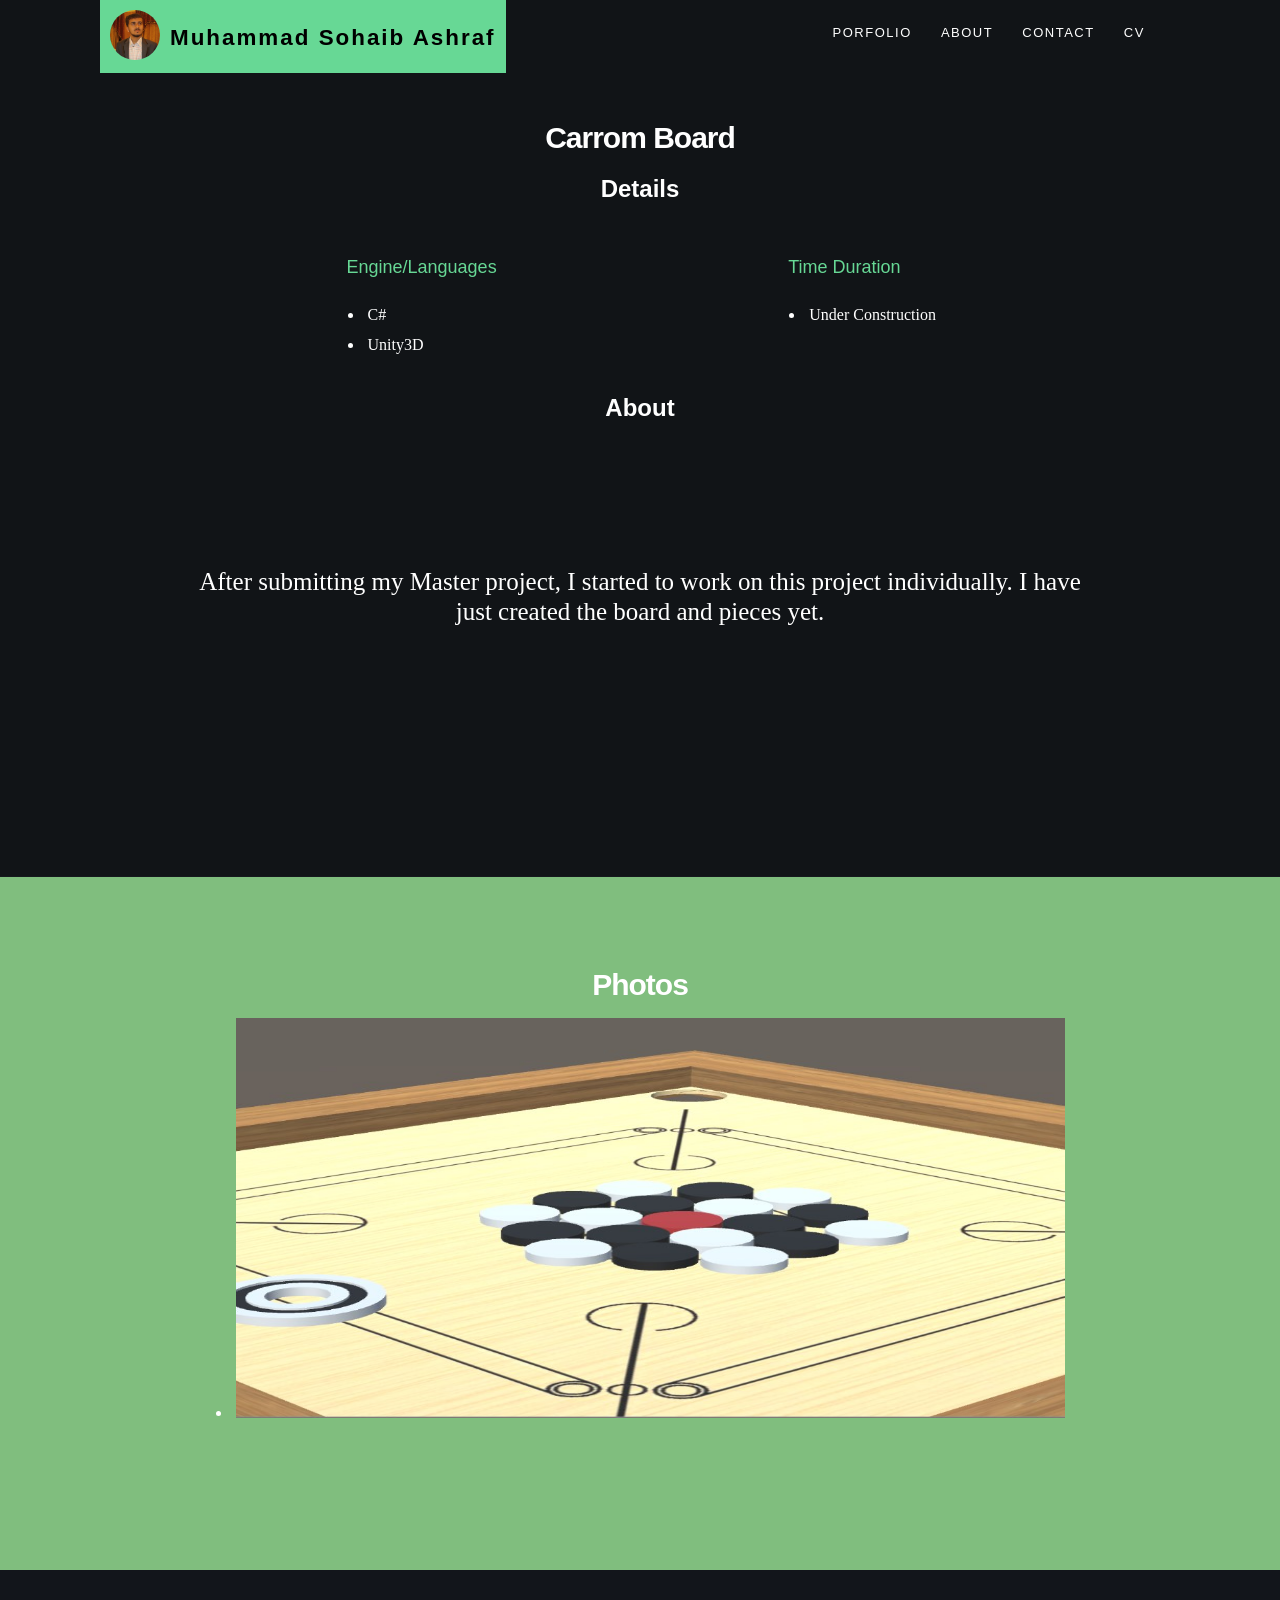
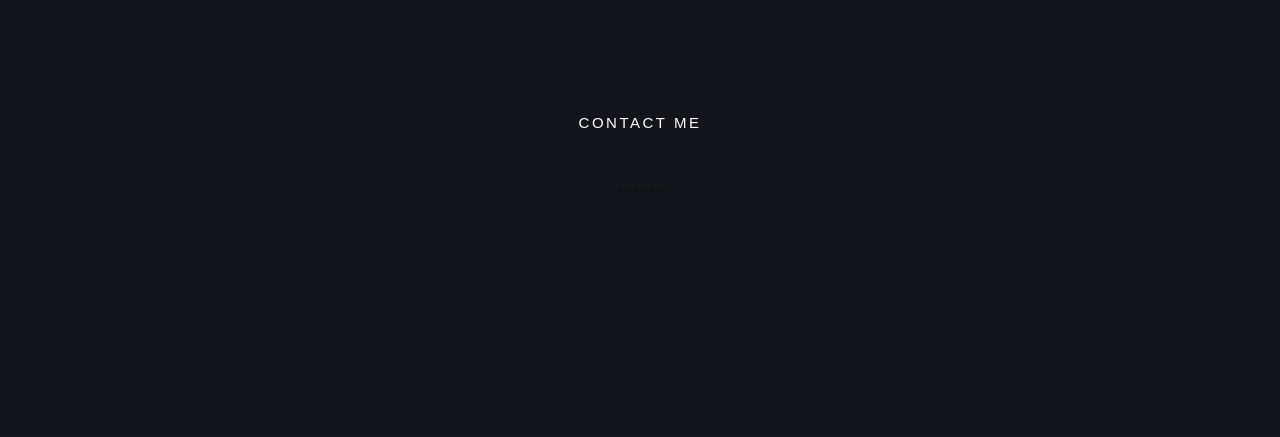
==== commit 595daeb3: "Page Layout Add Photo" ====
--- a/CarromBoard.html
+++ b/CarromBoard.html
@@ -30,14 +30,15 @@
 		<header id="main-header">
 			<div class="row">
 				<div class="logo">
+				<img src="Suhaib.jpg" alt="Img" width="50" height="50">
 					<a href="index.html"><h2>Muhammad Sohaib Ashraf</h2></a>
 				</div>
-				<nav id="nav-wrap" style="padding-left:30%">         
+				<nav id="nav-wrap" style="padding-left:25%">         
 					<ul id="nav" class="nav">
 						<li><a href="index.html#portfolio">Porfolio</a></li>
 						<li><a href="index.html#about">About</a></li>
 						<li><a href="index.html#contact">Contact</a></li>
-						<li><a href="CV/Sohaib.pdf">CV</a></li>
+						<li><a href="CV/MuhammadSohaibAshrafCV.pdf">CV</a></li>
 					</ul> <!-- end #nav -->
 				</nav> <!-- end #nav-wrap -->     
 			</div>
--- a/css/main.css
+++ b/css/main.css
@@ -648,7 +648,7 @@
 	background: #67d895;
 	float: left;
 	width: auto;
-	margin-left: 15px;
+	margin-left: 30px;
 	margin-right: 30px;
 	z-index: 600;    
 	
@@ -657,20 +657,18 @@
 	position: relative;
 }
 
-header .logo a {
-	display: block;
-	border: none;
-	color: black;
-	text-shadow: none;
-	width: 375px;
-	background-size: 61px 14px;
-}
+header .logo img {
+	border-radius: 50%;
+	margin: 10px
+}
+
 
 header .logo h2 {
 	font-size: 140%;
-	padding-left: 20px;
-	padding-top: 5%;
-	margin-top: -0.1%;
+	margin-left: 70px;
+	margin-right: 10px;
+	margin-top: -14%;
+	margin-bottom: 5%;
 	color: black;
 	letter-spacing: 2px;
 }
